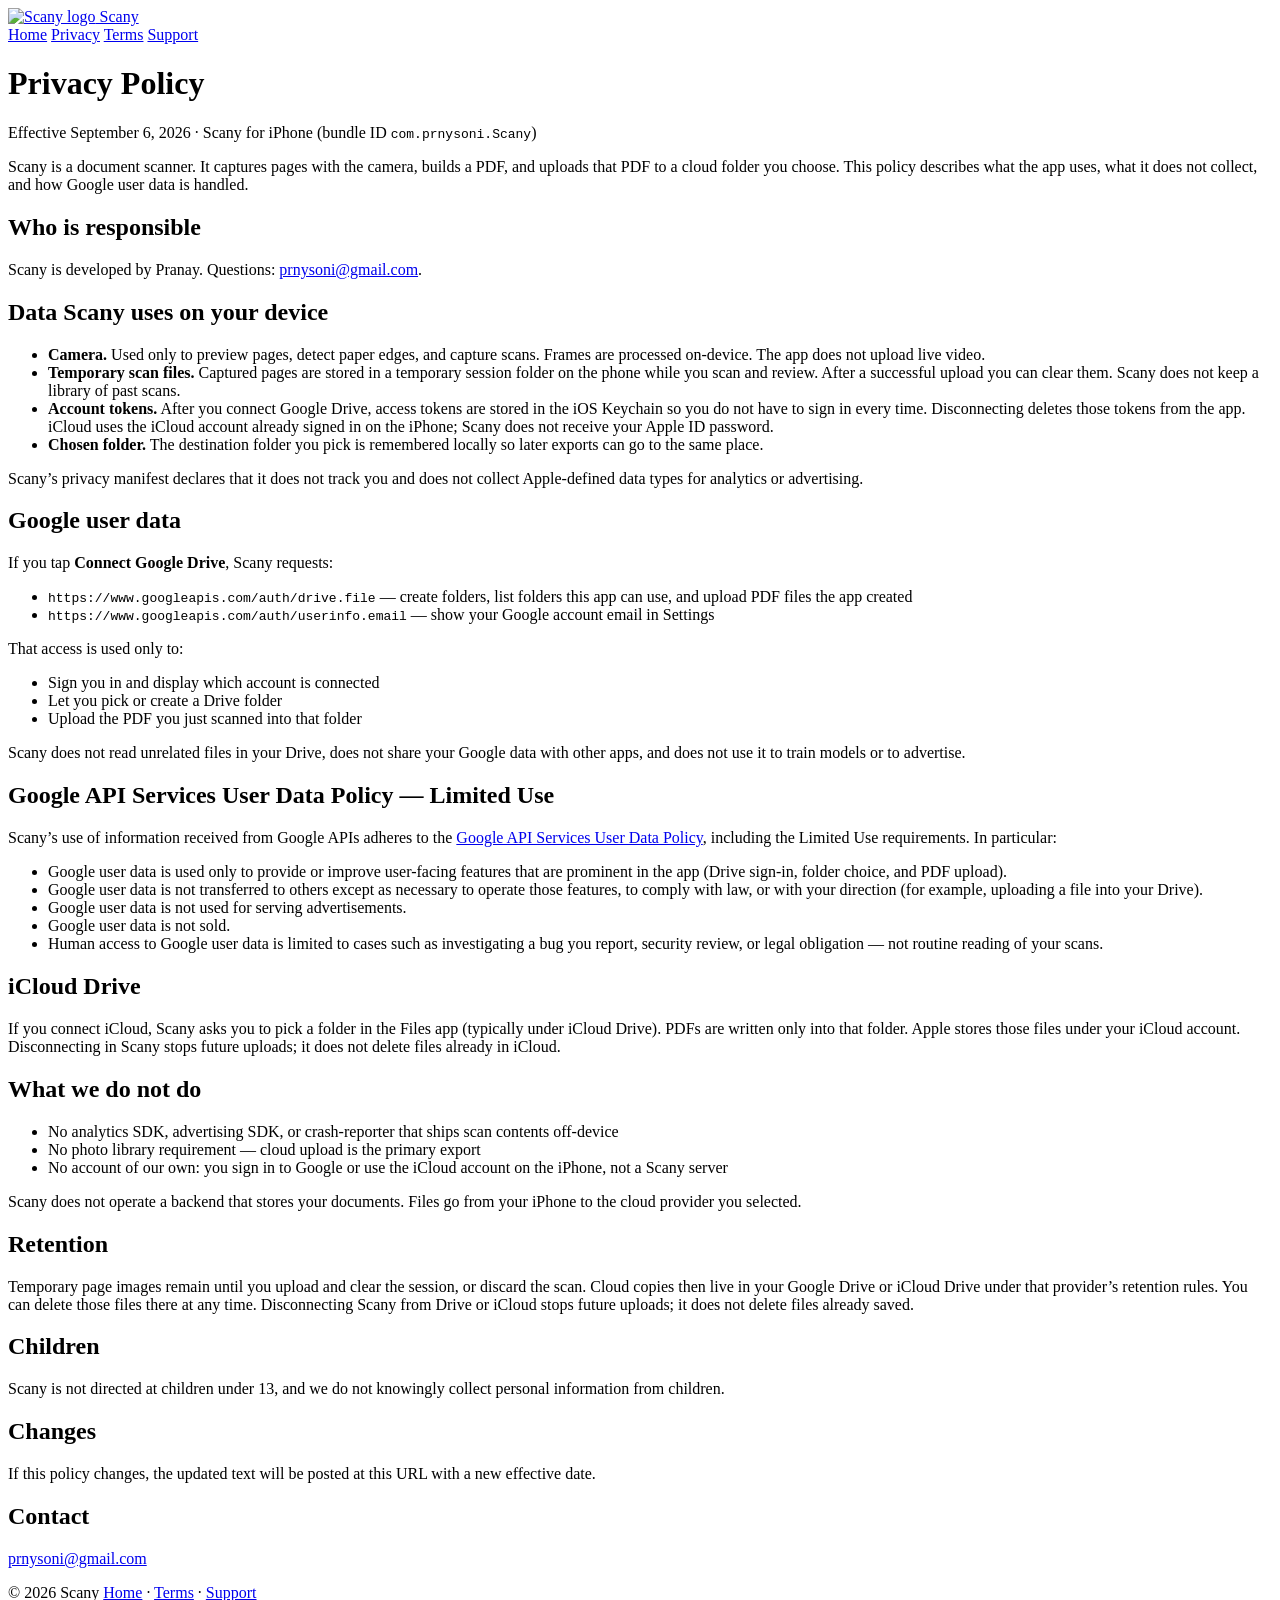
==== website/privacy.html @ 1f348eeb "Ship scan capture improvements, iCloud export, and the product site Auto-capture now depends on corn" ====
<!DOCTYPE html>
<html lang="en">
<head>
  <meta charset="utf-8">
  <meta name="viewport" content="width=device-width, initial-scale=1">
  <title>Privacy Policy — Scany</title>
  <meta name="description" content="Privacy policy for the Scany iPhone app, including how Google Drive and iCloud are used.">
  <link rel="icon" href="/assets/logo.png">
  <link rel="preconnect" href="https://fonts.googleapis.com">
  <link rel="preconnect" href="https://fonts.gstatic.com" crossorigin>
  <link href="https://fonts.googleapis.com/css2?family=Outfit:wght@400;500;600;700&display=swap" rel="stylesheet">
  <link rel="stylesheet" href="/styles.css">
</head>
<body>
  <header class="wrap site-header">
    <a class="brand" href="/">
      <img src="/assets/logo.png" alt="Scany logo">
      Scany
    </a>
    <nav class="nav">
      <a href="/">Home</a>
      <a href="/privacy" aria-current="page">Privacy</a>
      <a href="/terms">Terms</a>
      <a href="/support">Support</a>
    </nav>
  </header>

  <main class="wrap legal">
    <h1>Privacy Policy</h1>
    <p class="meta">Effective September 6, 2026 · Scany for iPhone (bundle ID <code>com.prnysoni.Scany</code>)</p>

    <p>Scany is a document scanner. It captures pages with the camera, builds a PDF, and uploads that PDF to a cloud folder you choose. This policy describes what the app uses, what it does not collect, and how Google user data is handled.</p>

    <h2>Who is responsible</h2>
    <p>Scany is developed by Pranay. Questions: <a href="mailto:prnysoni@gmail.com">prnysoni@gmail.com</a>.</p>

    <h2>Data Scany uses on your device</h2>
    <ul>
      <li><strong>Camera.</strong> Used only to preview pages, detect paper edges, and capture scans. Frames are processed on-device. The app does not upload live video.</li>
      <li><strong>Temporary scan files.</strong> Captured pages are stored in a temporary session folder on the phone while you scan and review. After a successful upload you can clear them. Scany does not keep a library of past scans.</li>
      <li><strong>Account tokens.</strong> After you connect Google Drive, access tokens are stored in the iOS Keychain so you do not have to sign in every time. Disconnecting deletes those tokens from the app. iCloud uses the iCloud account already signed in on the iPhone; Scany does not receive your Apple ID password.</li>
      <li><strong>Chosen folder.</strong> The destination folder you pick is remembered locally so later exports can go to the same place.</li>
    </ul>
    <p>Scany’s privacy manifest declares that it does not track you and does not collect Apple-defined data types for analytics or advertising.</p>

    <h2>Google user data</h2>
    <p>If you tap <strong>Connect Google Drive</strong>, Scany requests:</p>
    <ul>
      <li><code>https://www.googleapis.com/auth/drive.file</code> — create folders, list folders this app can use, and upload PDF files the app created</li>
      <li><code>https://www.googleapis.com/auth/userinfo.email</code> — show your Google account email in Settings</li>
    </ul>
    <p>That access is used only to:</p>
    <ul>
      <li>Sign you in and display which account is connected</li>
      <li>Let you pick or create a Drive folder</li>
      <li>Upload the PDF you just scanned into that folder</li>
    </ul>
    <p>Scany does not read unrelated files in your Drive, does not share your Google data with other apps, and does not use it to train models or to advertise.</p>

    <h2>Google API Services User Data Policy — Limited Use</h2>
    <p>Scany’s use of information received from Google APIs adheres to the <a href="https://developers.google.com/terms/api-services-user-data-policy">Google API Services User Data Policy</a>, including the Limited Use requirements. In particular:</p>
    <ul>
      <li>Google user data is used only to provide or improve user-facing features that are prominent in the app (Drive sign-in, folder choice, and PDF upload).</li>
      <li>Google user data is not transferred to others except as necessary to operate those features, to comply with law, or with your direction (for example, uploading a file into your Drive).</li>
      <li>Google user data is not used for serving advertisements.</li>
      <li>Google user data is not sold.</li>
      <li>Human access to Google user data is limited to cases such as investigating a bug you report, security review, or legal obligation — not routine reading of your scans.</li>
    </ul>

    <h2>iCloud Drive</h2>
    <p>If you connect iCloud, Scany asks you to pick a folder in the Files app (typically under iCloud Drive). PDFs are written only into that folder. Apple stores those files under your iCloud account. Disconnecting in Scany stops future uploads; it does not delete files already in iCloud.</p>

    <h2>What we do not do</h2>
    <ul>
      <li>No analytics SDK, advertising SDK, or crash-reporter that ships scan contents off-device</li>
      <li>No photo library requirement — cloud upload is the primary export</li>
      <li>No account of our own: you sign in to Google or use the iCloud account on the iPhone, not a Scany server</li>
    </ul>
    <p>Scany does not operate a backend that stores your documents. Files go from your iPhone to the cloud provider you selected.</p>

    <h2>Retention</h2>
    <p>Temporary page images remain until you upload and clear the session, or discard the scan. Cloud copies then live in your Google Drive or iCloud Drive under that provider’s retention rules. You can delete those files there at any time. Disconnecting Scany from Drive or iCloud stops future uploads; it does not delete files already saved.</p>

    <h2>Children</h2>
    <p>Scany is not directed at children under 13, and we do not knowingly collect personal information from children.</p>

    <h2>Changes</h2>
    <p>If this policy changes, the updated text will be posted at this URL with a new effective date.</p>

    <h2>Contact</h2>
    <p><a href="mailto:prnysoni@gmail.com">prnysoni@gmail.com</a></p>
  </main>

  <footer class="wrap site-footer">
    <span>© 2026 Scany</span>
    <span>
      <a href="/">Home</a> ·
      <a href="/terms">Terms</a> ·
      <a href="/support">Support</a>
    </span>
  </footer>
</body>
</html>
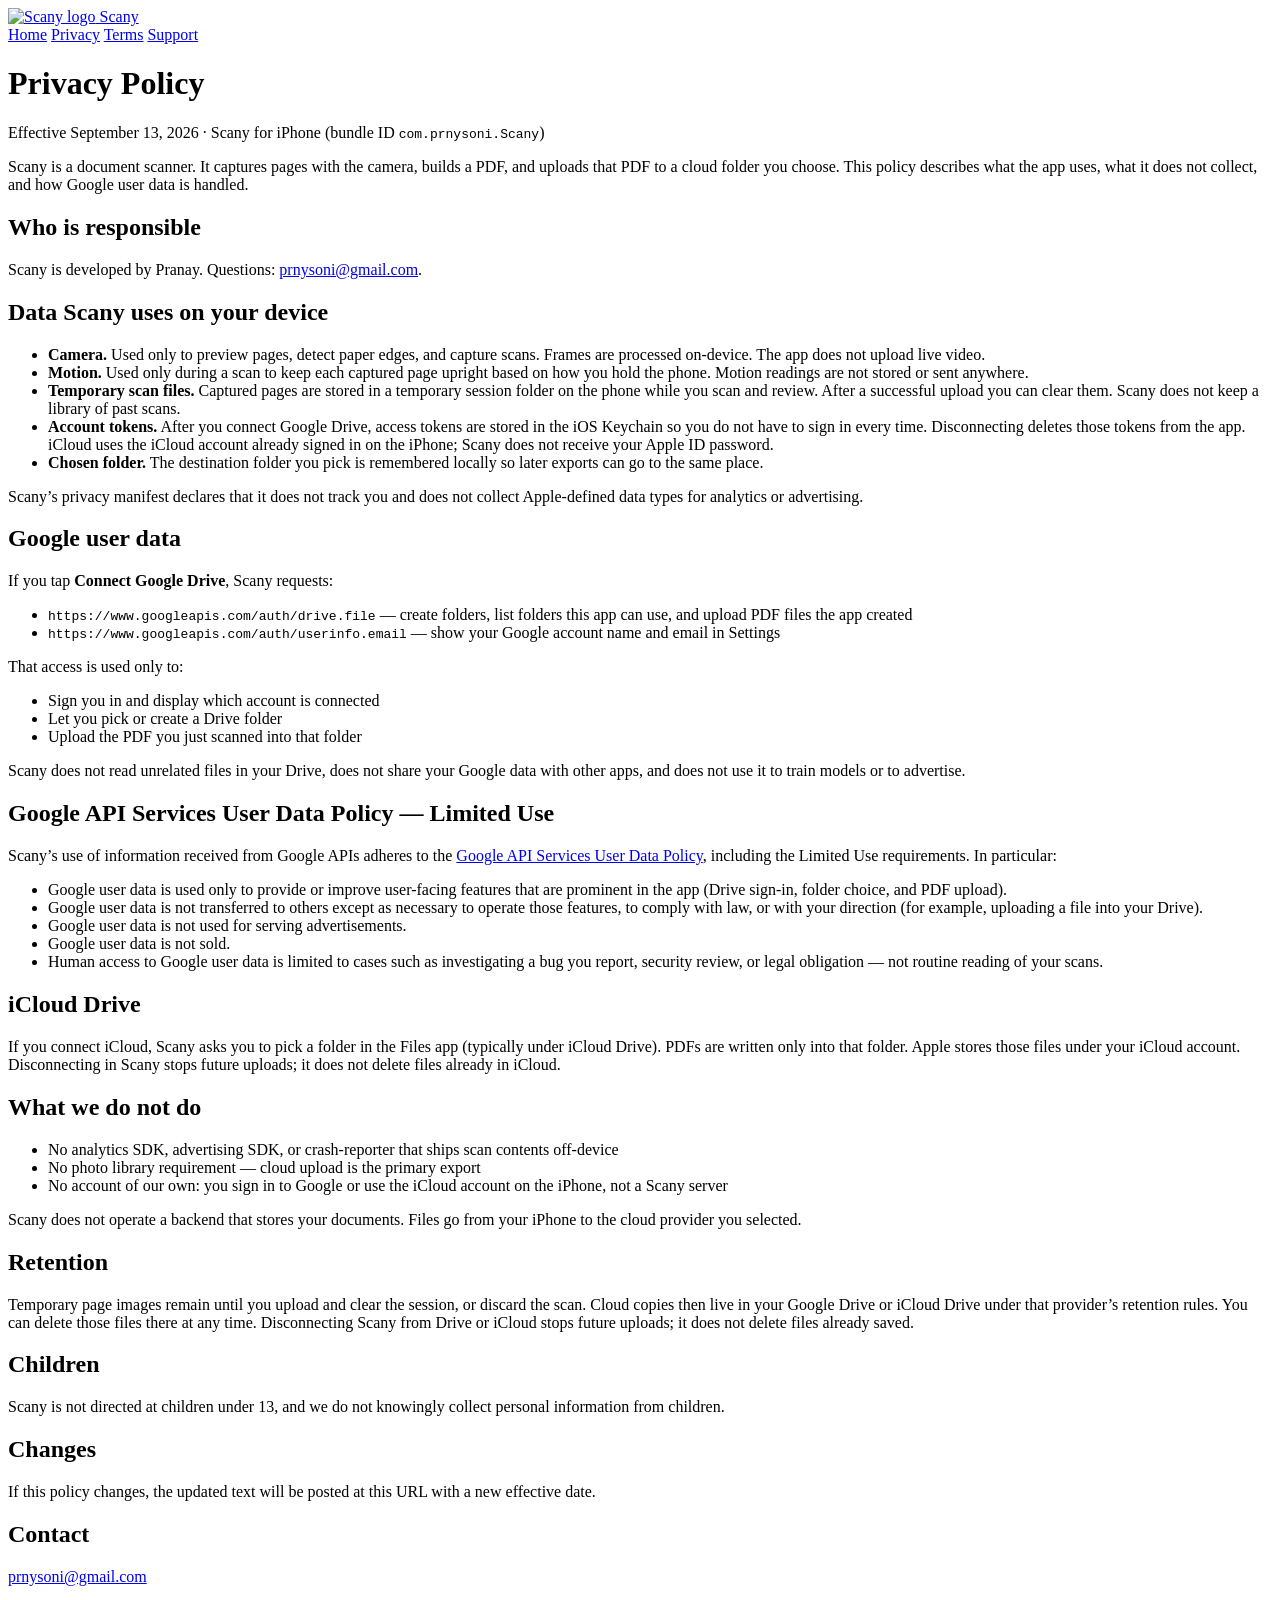
==== commit 2e50b954: "Prepare Scany 1.0 for App Store review. Ship Vision-only capture, privacy listing copy, and release-" ====
--- a/website/privacy.html
+++ b/website/privacy.html
@@ -27,7 +27,7 @@
 
   <main class="wrap legal">
     <h1>Privacy Policy</h1>
-    <p class="meta">Effective September 6, 2026 · Scany for iPhone (bundle ID <code>com.prnysoni.Scany</code>)</p>
+    <p class="meta">Effective September 13, 2026 · Scany for iPhone (bundle ID <code>com.prnysoni.Scany</code>)</p>
 
     <p>Scany is a document scanner. It captures pages with the camera, builds a PDF, and uploads that PDF to a cloud folder you choose. This policy describes what the app uses, what it does not collect, and how Google user data is handled.</p>
 
@@ -37,6 +37,7 @@
     <h2>Data Scany uses on your device</h2>
     <ul>
       <li><strong>Camera.</strong> Used only to preview pages, detect paper edges, and capture scans. Frames are processed on-device. The app does not upload live video.</li>
+      <li><strong>Motion.</strong> Used only during a scan to keep each captured page upright based on how you hold the phone. Motion readings are not stored or sent anywhere.</li>
       <li><strong>Temporary scan files.</strong> Captured pages are stored in a temporary session folder on the phone while you scan and review. After a successful upload you can clear them. Scany does not keep a library of past scans.</li>
       <li><strong>Account tokens.</strong> After you connect Google Drive, access tokens are stored in the iOS Keychain so you do not have to sign in every time. Disconnecting deletes those tokens from the app. iCloud uses the iCloud account already signed in on the iPhone; Scany does not receive your Apple ID password.</li>
       <li><strong>Chosen folder.</strong> The destination folder you pick is remembered locally so later exports can go to the same place.</li>
@@ -47,7 +48,7 @@
     <p>If you tap <strong>Connect Google Drive</strong>, Scany requests:</p>
     <ul>
       <li><code>https://www.googleapis.com/auth/drive.file</code> — create folders, list folders this app can use, and upload PDF files the app created</li>
-      <li><code>https://www.googleapis.com/auth/userinfo.email</code> — show your Google account email in Settings</li>
+      <li><code>https://www.googleapis.com/auth/userinfo.email</code> — show your Google account name and email in Settings</li>
     </ul>
     <p>That access is used only to:</p>
     <ul>
